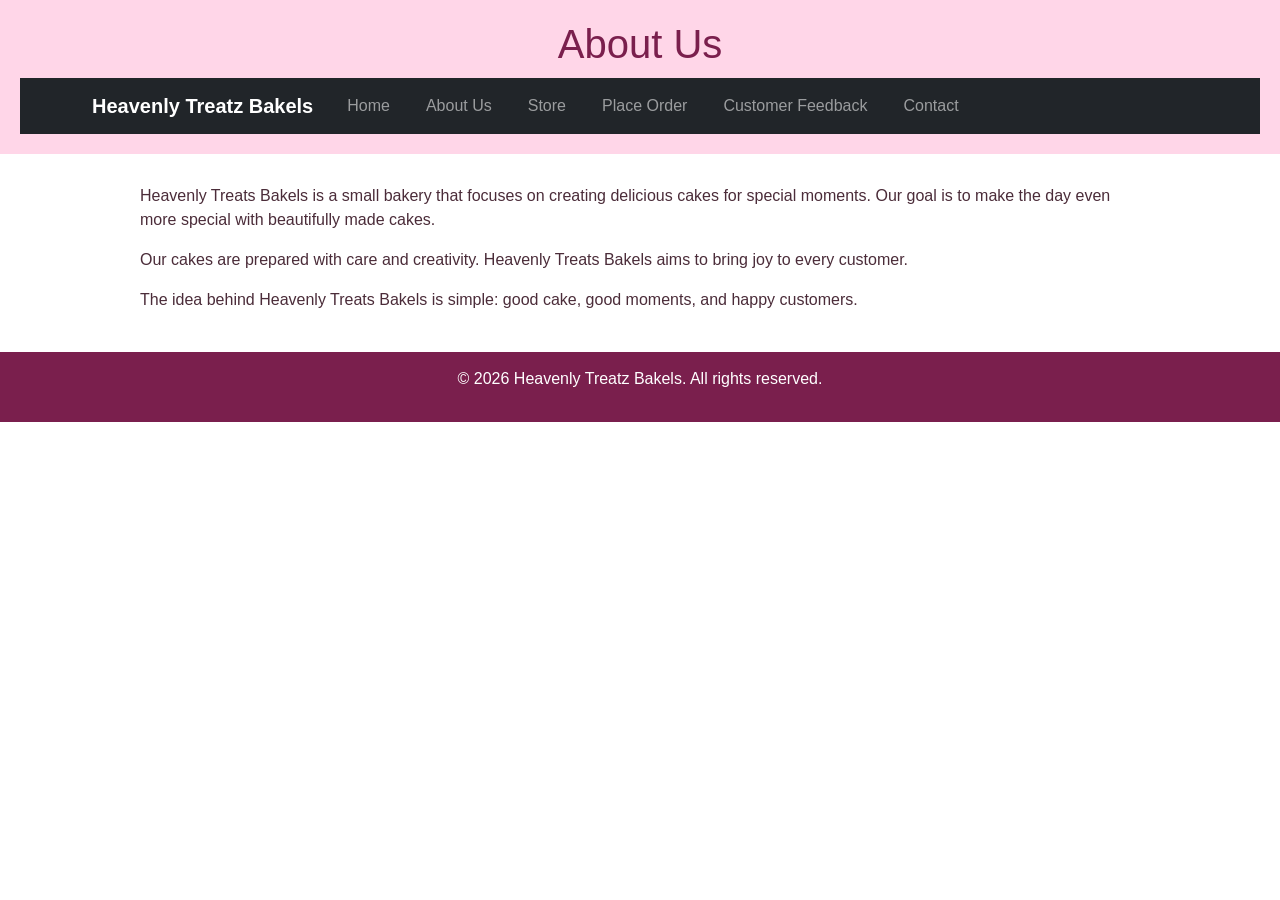
==== about us.html @ cbc7a6a5 "Add files via upload" ====
<!DOCTYPE html>
<html lang="en">
    <head>
        <meta charset="UTF-8">
        <meta name="viewport" content="width=device-width, initial-scale=1.0">
        <title>About Us - Heavenly Treatz Bakels</title>
    
        <!-- Bootstrap CSS -->
<link href="https://cdn.jsdelivr.net/npm/bootstrap@5.3.0/dist/css/bootstrap.min.css" rel="stylesheet">

        <style>

body{
font-family: Arial, sans-serif;
background-image: url("Background.jpg");
background-size: cover;
background-position: center;
background-repeat: no-repeat;
margin:0;
color:#4b2c39;
}

header{
background:#ffd6e8;
padding:20px;
text-align:center;
}

header h1{
color:#7a1f4d;
margin-bottom:10px;
}

nav a{
margin:0 10px;
text-decoration:none;
color:#7a1f4d;
font-weight:bold;
}

nav a:hover{
color:#c7387d;
}

main{
width:90%;
max-width:1000px;
margin:30px auto;
}

h2{
color:#8f2d56;
}

.contact-container{
display:flex;
gap:30px;
flex-wrap:wrap;
}

.contact-box{
background:white;
padding:20px;
border-radius:10px;
box-shadow:0px 4px 10px rgba(0,0,0,0.1);
flex:1;
min-width:280px;
}

label{
font-weight:bold;
}

input, textarea{
width:100%;
padding:10px;
margin-top:5px;
margin-bottom:15px;
border:1px solid #ccc;
border-radius:6px;
}

button{
background:#c7387d;
color:white;
border:none;
padding:10px 18px;
border-radius:6px;
cursor:pointer;
}

button:hover{
background:#a62d67;
}

footer{
background:#7a1f4d;
color:white;
text-align:center;
padding:15px;
margin-top:40px;
}

</style>

    </head>
    <body>
        <header>
            <h1>About Us</h1>
            <nav class="navbar navbar-expand-lg navbar-dark bg-dark">

     <div class="container">

<a class="navbar-brand" href="index.html">Heavenly Treatz Bakels</a>

     <button class="navbar-toggler" type="button" data-bs-toggle="collapse" data-bs-target="#navbarNav">

     <span class="navbar-toggler-icon"></span>

</button>

     <div class="collapse navbar-collapse" id="navbarNav">

<ul class="navbar-nav">

     <li class="nav-item">
     <a class="nav-link" href="index.html">Home</a>
     </li>

<li class="nav-item">
     <a class="nav-link" href="about us.html">About Us</a>
</li>

     <li class="nav-item">
<a class="nav-link" href="store.html">Store</a>
</li>

     <li class="nav-item">
     <a class="nav-link" href="place order.html">Place Order</a>
     </li>

     <li class="nav-item">
     <a class="nav-link" href="customer-feedback.html">Customer Feedback</a>
     </li>
 <li class="nav-item">
     <a class="nav-link" href="contact us.html">Contact</a>
</li>

     </ul>

     </div>

    </div>

</nav>
        </header>
        <main>
<p>Heavenly Treats Bakels is a small bakery that focuses on creating delicious cakes for special moments. Our goal is to make the day even more special with beautifully made cakes.</p>

<p>Our cakes are prepared with care and creativity. Heavenly Treats Bakels aims to bring joy to every customer.</p>

<p>The idea behind Heavenly Treats Bakels is simple: good cake, good moments, and happy customers.</p>
        </main>










        
        <footer>
            <p>&copy; 2026 Heavenly Treatz Bakels. All rights reserved.</p>
        </footer>

        <!-- Bootstrap JS -->
<script src="https://cdn.jsdelivr.net/npm/@popperjs/core@2.11.6/dist/umd/popper.min.js"></script>

<script src="https://cdn.jsdelivr.net/npm/bootstrap@5.3.0/dist/js/bootstrap.min.js"></script>

    </body>
</html>
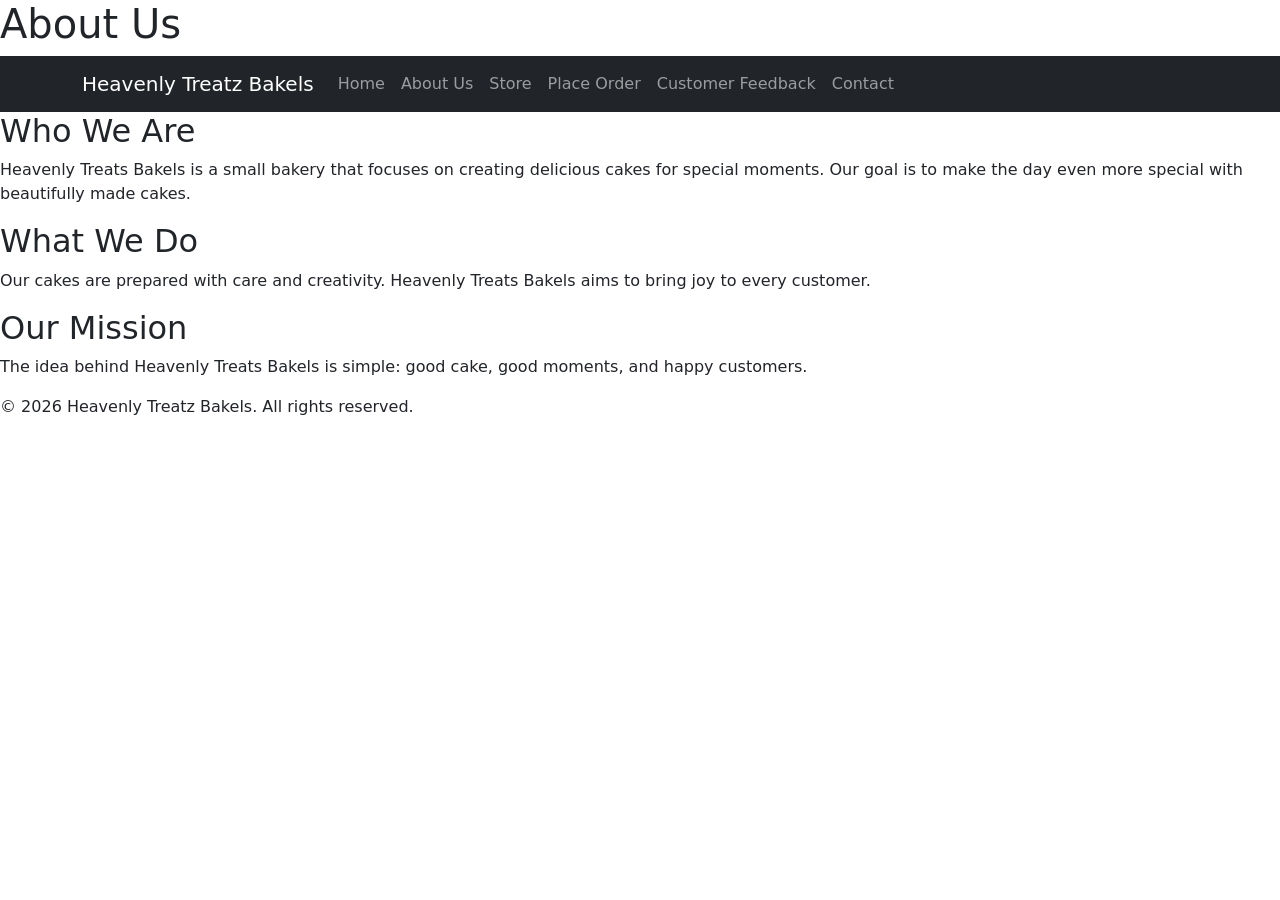
==== commit ff005d90: "Add files via upload" ====
--- a/about us.html
+++ b/about us.html
@@ -7,101 +7,7 @@
     
         <!-- Bootstrap CSS -->
 <link href="https://cdn.jsdelivr.net/npm/bootstrap@5.3.0/dist/css/bootstrap.min.css" rel="stylesheet">
-
-        <style>
-
-body{
-font-family: Arial, sans-serif;
-background-image: url("Background.jpg");
-background-size: cover;
-background-position: center;
-background-repeat: no-repeat;
-margin:0;
-color:#4b2c39;
-}
-
-header{
-background:#ffd6e8;
-padding:20px;
-text-align:center;
-}
-
-header h1{
-color:#7a1f4d;
-margin-bottom:10px;
-}
-
-nav a{
-margin:0 10px;
-text-decoration:none;
-color:#7a1f4d;
-font-weight:bold;
-}
-
-nav a:hover{
-color:#c7387d;
-}
-
-main{
-width:90%;
-max-width:1000px;
-margin:30px auto;
-}
-
-h2{
-color:#8f2d56;
-}
-
-.contact-container{
-display:flex;
-gap:30px;
-flex-wrap:wrap;
-}
-
-.contact-box{
-background:white;
-padding:20px;
-border-radius:10px;
-box-shadow:0px 4px 10px rgba(0,0,0,0.1);
-flex:1;
-min-width:280px;
-}
-
-label{
-font-weight:bold;
-}
-
-input, textarea{
-width:100%;
-padding:10px;
-margin-top:5px;
-margin-bottom:15px;
-border:1px solid #ccc;
-border-radius:6px;
-}
-
-button{
-background:#c7387d;
-color:white;
-border:none;
-padding:10px 18px;
-border-radius:6px;
-cursor:pointer;
-}
-
-button:hover{
-background:#a62d67;
-}
-
-footer{
-background:#7a1f4d;
-color:white;
-text-align:center;
-padding:15px;
-margin-top:40px;
-}
-
-</style>
+<link rel="stylesheet" href="styles.css">
 
     </head>
     <body>
@@ -154,24 +60,29 @@
 
 </nav>
         </header>
-        <main>
-<p>Heavenly Treats Bakels is a small bakery that focuses on creating delicious cakes for special moments. Our goal is to make the day even more special with beautifully made cakes.</p>
+ <main>
 
-<p>Our cakes are prepared with care and creativity. Heavenly Treats Bakels aims to bring joy to every customer.</p>
+    <div class="content-container">
 
-<p>The idea behind Heavenly Treats Bakels is simple: good cake, good moments, and happy customers.</p>
-        </main>
+        <div class="content-box">
+            <h2>Who We Are</h2>
+            <p>Heavenly Treats Bakels is a small bakery that focuses on creating delicious cakes for special moments. Our goal is to make the day even more special with beautifully made cakes.</p>
+        </div>
 
+        <div class="content-box">
+            <h2>What We Do</h2>
+            <p>Our cakes are prepared with care and creativity. Heavenly Treats Bakels aims to bring joy to every customer.</p>
+        </div>
 
+        <div class="content-box">
+            <h2>Our Mission</h2>
+            <p>The idea behind Heavenly Treats Bakels is simple: good cake, good moments, and happy customers.</p>
+        </div>
 
+    </div>
 
+</main>
 
-
-
-
-
-
-        
         <footer>
             <p>&copy; 2026 Heavenly Treatz Bakels. All rights reserved.</p>
         </footer>
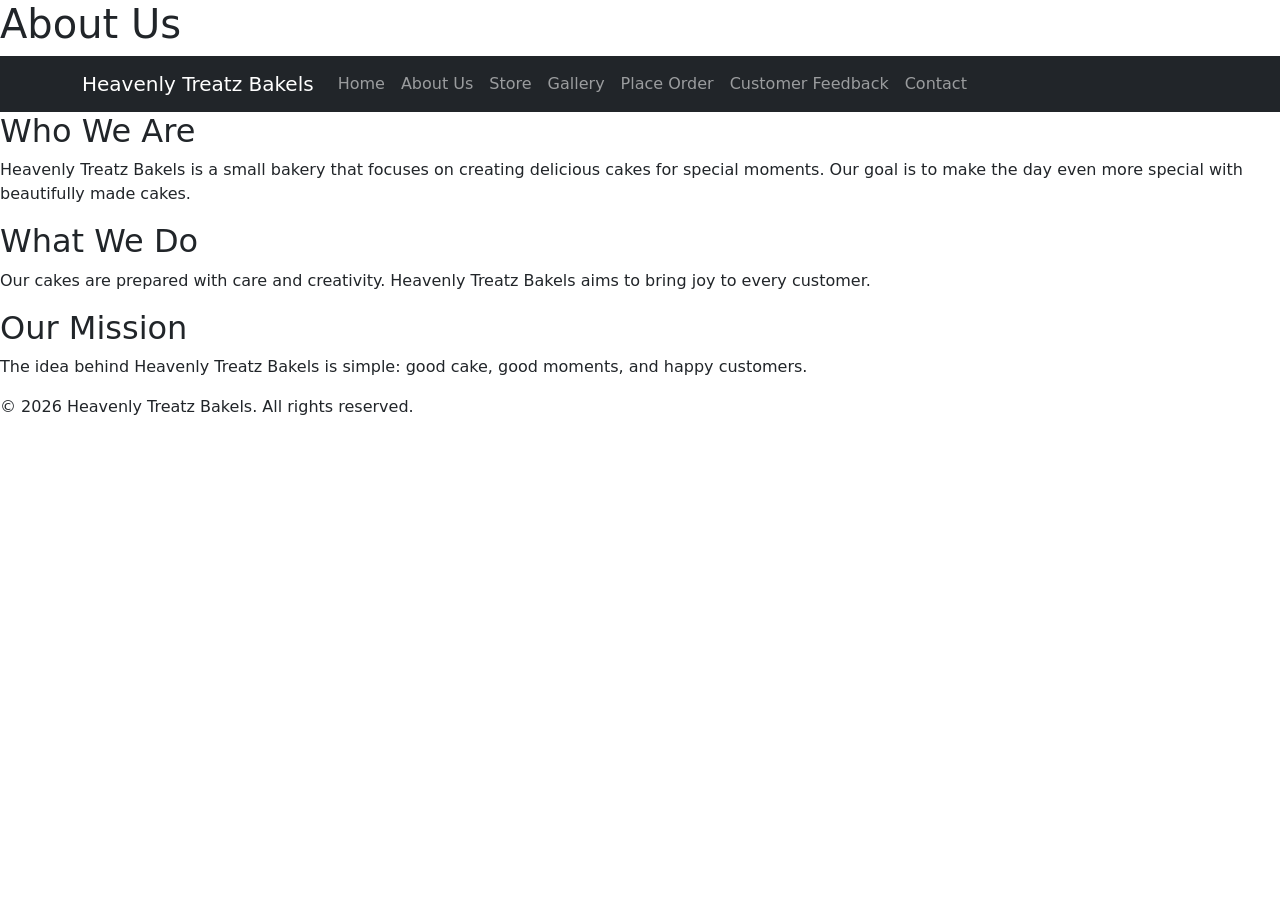
==== commit fbf6fe52: "Add files via upload" ====
--- a/about us.html
+++ b/about us.html
@@ -25,32 +25,36 @@
 
 </button>
 
-     <div class="collapse navbar-collapse" id="navbarNav">
+    <div class="collapse navbar-collapse" id="navbarNav">
+                <ul class="navbar-nav">
 
-<ul class="navbar-nav">
+                    <li class="nav-item">
+                        <a class="nav-link" href="index.html">Home</a>
+                    </li>
 
-     <li class="nav-item">
-     <a class="nav-link" href="index.html">Home</a>
-     </li>
+                    <li class="nav-item">
+                        <a class="nav-link" href="about us.html">About Us</a>
+                    </li>
 
-<li class="nav-item">
-     <a class="nav-link" href="about us.html">About Us</a>
-</li>
+                    <li class="nav-item">
+                        <a class="nav-link" href="store.html">Store</a>
+                    </li>
 
-     <li class="nav-item">
-<a class="nav-link" href="store.html">Store</a>
-</li>
+                    <li class="nav-item">
+                        <a class="nav-link" href="gallery.html">Gallery</a>
+                    </li>
 
-     <li class="nav-item">
-     <a class="nav-link" href="place order.html">Place Order</a>
-     </li>
+                    <li class="nav-item">
+                        <a class="nav-link" href="place order.html">Place Order</a>
+                    </li>
 
-     <li class="nav-item">
-     <a class="nav-link" href="customer-feedback.html">Customer Feedback</a>
-     </li>
- <li class="nav-item">
-     <a class="nav-link" href="contact us.html">Contact</a>
-</li>
+                    <li class="nav-item">
+                        <a class="nav-link" href="customer-feedback.html">Customer Feedback</a>
+                    </li>
+
+                    <li class="nav-item">
+                        <a class="nav-link" href="contact us.html">Contact</a>
+                    </li>
 
      </ul>
 
@@ -66,17 +70,17 @@
 
         <div class="content-box">
             <h2>Who We Are</h2>
-            <p>Heavenly Treats Bakels is a small bakery that focuses on creating delicious cakes for special moments. Our goal is to make the day even more special with beautifully made cakes.</p>
+            <p>Heavenly Treatz Bakels is a small bakery that focuses on creating delicious cakes for special moments. Our goal is to make the day even more special with beautifully made cakes.</p>
         </div>
 
         <div class="content-box">
             <h2>What We Do</h2>
-            <p>Our cakes are prepared with care and creativity. Heavenly Treats Bakels aims to bring joy to every customer.</p>
+            <p>Our cakes are prepared with care and creativity. Heavenly Treatz Bakels aims to bring joy to every customer.</p>
         </div>
 
         <div class="content-box">
             <h2>Our Mission</h2>
-            <p>The idea behind Heavenly Treats Bakels is simple: good cake, good moments, and happy customers.</p>
+            <p>The idea behind Heavenly Treatz Bakels is simple: good cake, good moments, and happy customers.</p>
         </div>
 
     </div>
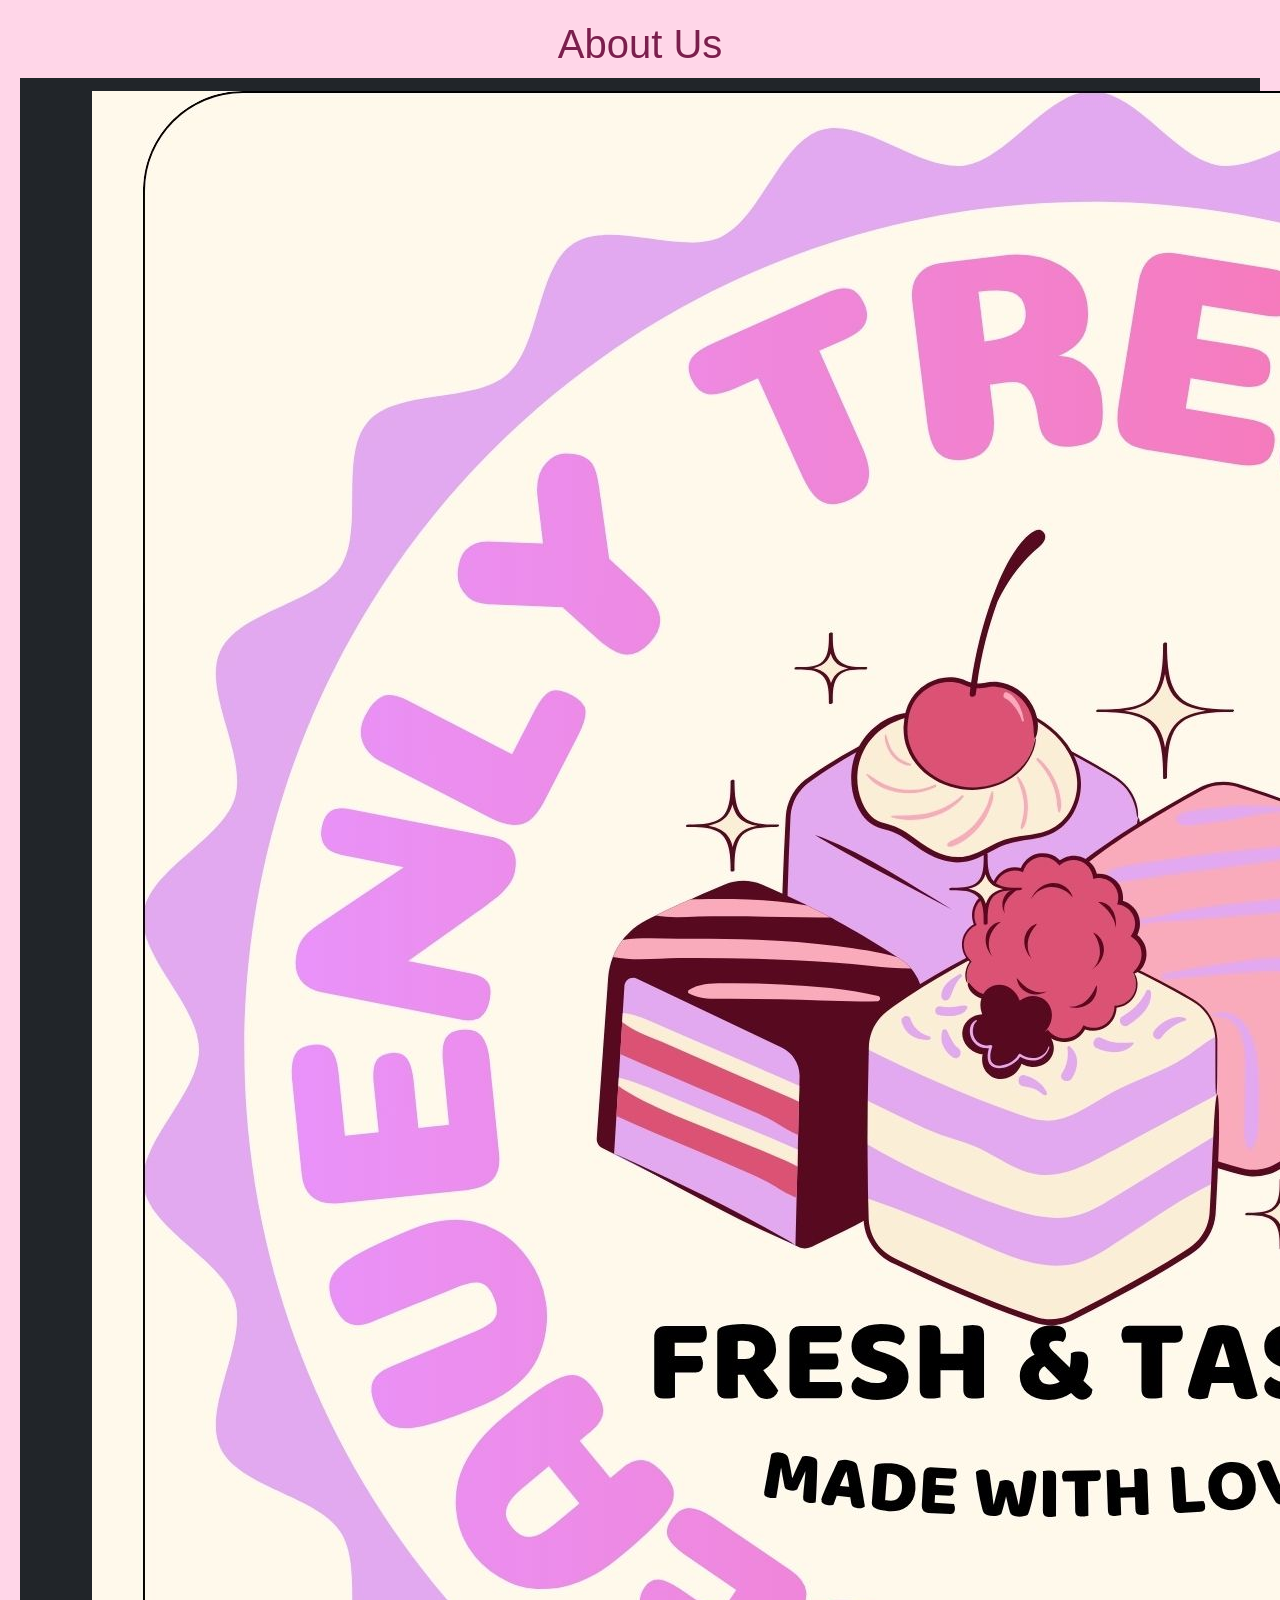
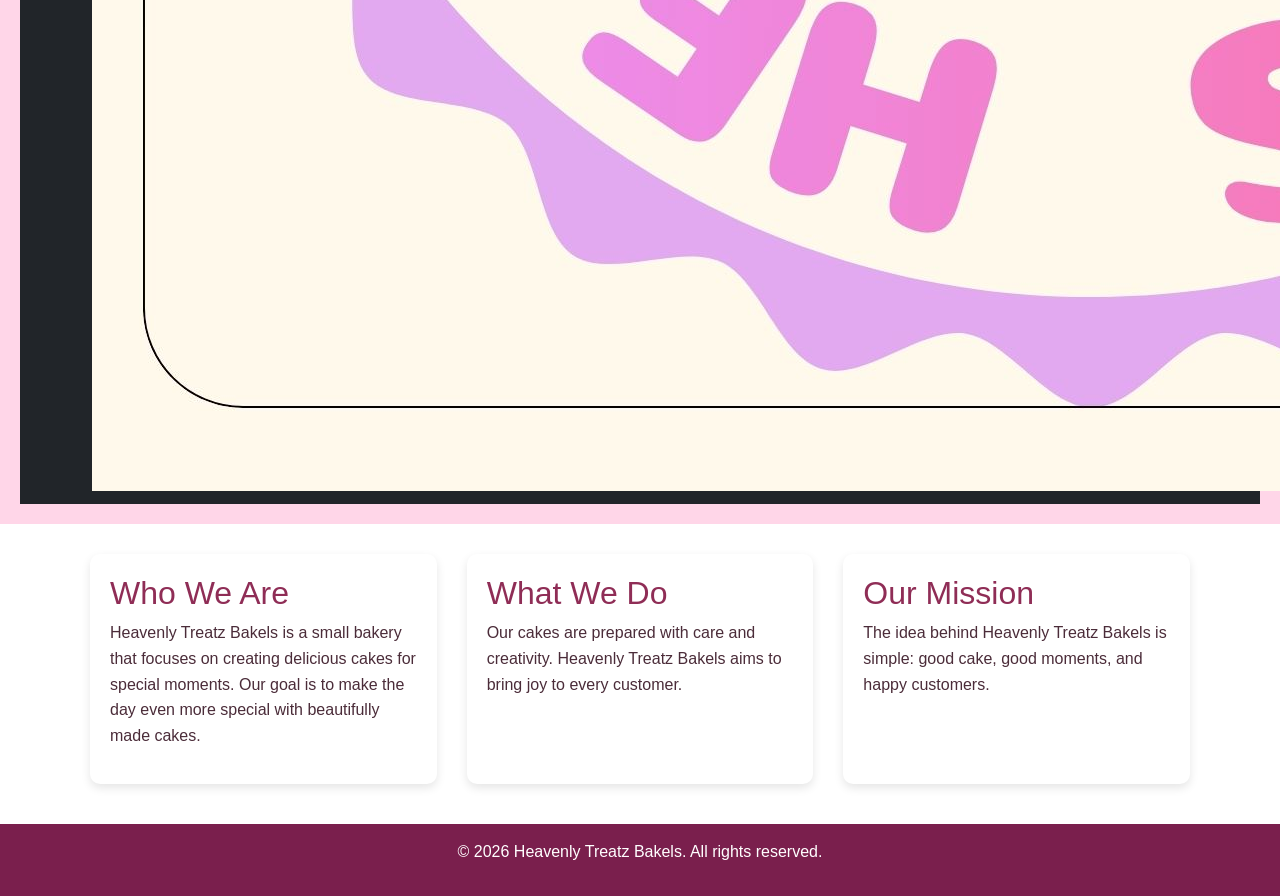
==== commit 8fe3cfbf: "Add files via upload" ====
--- a/about us.html
+++ b/about us.html
@@ -17,7 +17,11 @@
 
      <div class="container">
 
-<a class="navbar-brand" href="index.html">Heavenly Treatz Bakels</a>
+<a class="navbar-brand d-flex align-items-center" href="index.html">
+      <img src="Heavenly Treatz Bakels Logo.jpg" alt="Logo" class="logo me-2">
+        <span class="navbar-text text-white">Heavenly Treatz Bakels</span>
+</a>
+
 
      <button class="navbar-toggler" type="button" data-bs-toggle="collapse" data-bs-target="#navbarNav">
 
--- a/styles.css
+++ b/styles.css
@@ -0,0 +1,240 @@
+body{
+    font-family: Arial, sans-serif;
+    background-image: url("Background.jpg");
+    background-size: cover;
+    background-position: center;
+    background-repeat: no-repeat;
+    margin: 0;
+    color: #4b2c39;
+}
+
+header{
+    background: #ffd6e8;
+    padding: 20px;
+    text-align: center;
+}
+
+header h1{
+    color: #7a1f4d;
+    margin-bottom: 10px;
+}
+
+nav a{
+    margin: 0 10px;
+    text-decoration: none;
+    color: #7a1f4d;
+    font-weight: bold;
+}
+
+nav a:hover{
+    color: #c7387d;
+}
+
+main{
+    width: 90%;
+    max-width: 1100px;
+    margin: 30px auto;
+}
+
+h1, h2, h3, h5{
+    color: #8f2d56;
+}
+
+p{
+    line-height: 1.6;
+}
+
+.content-container{
+    display: flex;
+    gap: 30px;
+    flex-wrap: wrap;
+    margin-top: 20px;
+}
+
+.content-box{
+    background: white;
+    padding: 20px;
+    border-radius: 10px;
+    box-shadow: 0px 4px 10px rgba(0,0,0,0.1);
+    flex: 1;
+    min-width: 280px;
+}
+
+label{
+    font-weight: bold;
+}
+
+input,
+textarea,
+select{
+    width: 100%;
+    padding: 10px;
+    margin-top: 5px;
+    margin-bottom: 15px;
+    border: 1px solid #ccc;
+    border-radius: 6px;
+}
+
+button,
+input[type="submit"],
+input[type="reset"]{
+    background: #c7387d;
+    color: white;
+    border: none;
+    padding: 10px 18px;
+    border-radius: 6px;
+    cursor: pointer;
+}
+
+button:hover,
+input[type="submit"]:hover,
+input[type="reset"]:hover{
+    background: #a62d67;
+}
+
+footer{
+    background: #7a1f4d;
+    color: white;
+    text-align: center;
+    padding: 15px;
+    margin-top: 40px;
+}
+
+table{
+    width: 100%;
+    border-collapse: collapse;
+    margin-top: 15px;
+    margin-bottom: 20px;
+    background: white;
+}
+
+table th,
+table td{
+    border: 1px solid #f1c9d8;
+    padding: 10px;
+    text-align: left;
+}
+
+table th{
+    background: #c7387d;
+    color: white;
+}
+
+table tr:nth-child(even){
+    background: #fff4f8;
+}
+
+.order-box{
+    background: white;
+    padding: 20px;
+    border-radius: 10px;
+    box-shadow: 0px 4px 10px rgba(0,0,0,0.1);
+    margin-bottom: 20px;
+}
+
+.popup{
+    display: none;
+    position: fixed;
+    top: 50%;
+    left: 50%;
+    transform: translate(-50%, -50%);
+    background: white;
+    border: 2px solid #e9b8cd;
+    padding: 20px;
+    border-radius: 10px;
+    box-shadow: 0px 10px 20px rgba(0,0,0,0.2);
+    text-align: center;
+    width: 90%;
+    max-width: 400px;
+    z-index: 1000;
+}
+
+.product-gallery{
+    display: flex;
+    flex-wrap: wrap;
+    gap: 20px;
+    justify-content: center;
+}
+
+.product-card{
+    text-align: center;
+}
+
+.product-card img{
+    width: 200px;
+    height: 300px;
+    object-fit: cover;
+    border-radius: 8px;
+}
+
+.product-card p{
+    font-weight: bold;
+    margin-top: 5px;
+}
+
+.card img.card-img-top{
+    height: 260px;
+    object-fit: cover;
+}
+.gallery-grid{
+    display: grid;
+    grid-template-columns: repeat(auto-fit, minmax(220px, 1fr));
+    gap: 20px;
+    margin-top: 20px;
+}
+
+.gallery-item{
+    text-align: center;
+}
+
+.gallery-item img{
+    width: 100%;
+    height: 250px;
+    object-fit: cover;
+    border-radius: 8px;
+    cursor: pointer;
+}
+
+.gallery-item p{
+    font-weight: bold;
+    margin-top: 5px;
+}
+
+.lightbox{
+    display: none;
+    position: fixed;
+    top: 0;
+    left: 0;
+    width: 100%;
+    height: 100%;
+    background: rgba(0,0,0,0.85);
+    text-align: center;
+    padding-top: 40px;
+    z-index: 2000;
+}
+
+.lightbox img{
+    max-width: 90%;
+    max-height: 80vh;
+    border-radius: 10px;
+}
+
+.close-btn{
+    position: absolute;
+    top: 20px;
+    right: 30px;
+    color: white;
+    font-size: 40px;
+    cursor: pointer;
+}
+
+.logo-img{
+    width: 70px;
+    height: 70px;
+    object-fit: cover;
+}
+
+.brand-text{
+    font-weight: bold;
+    color: white
+}
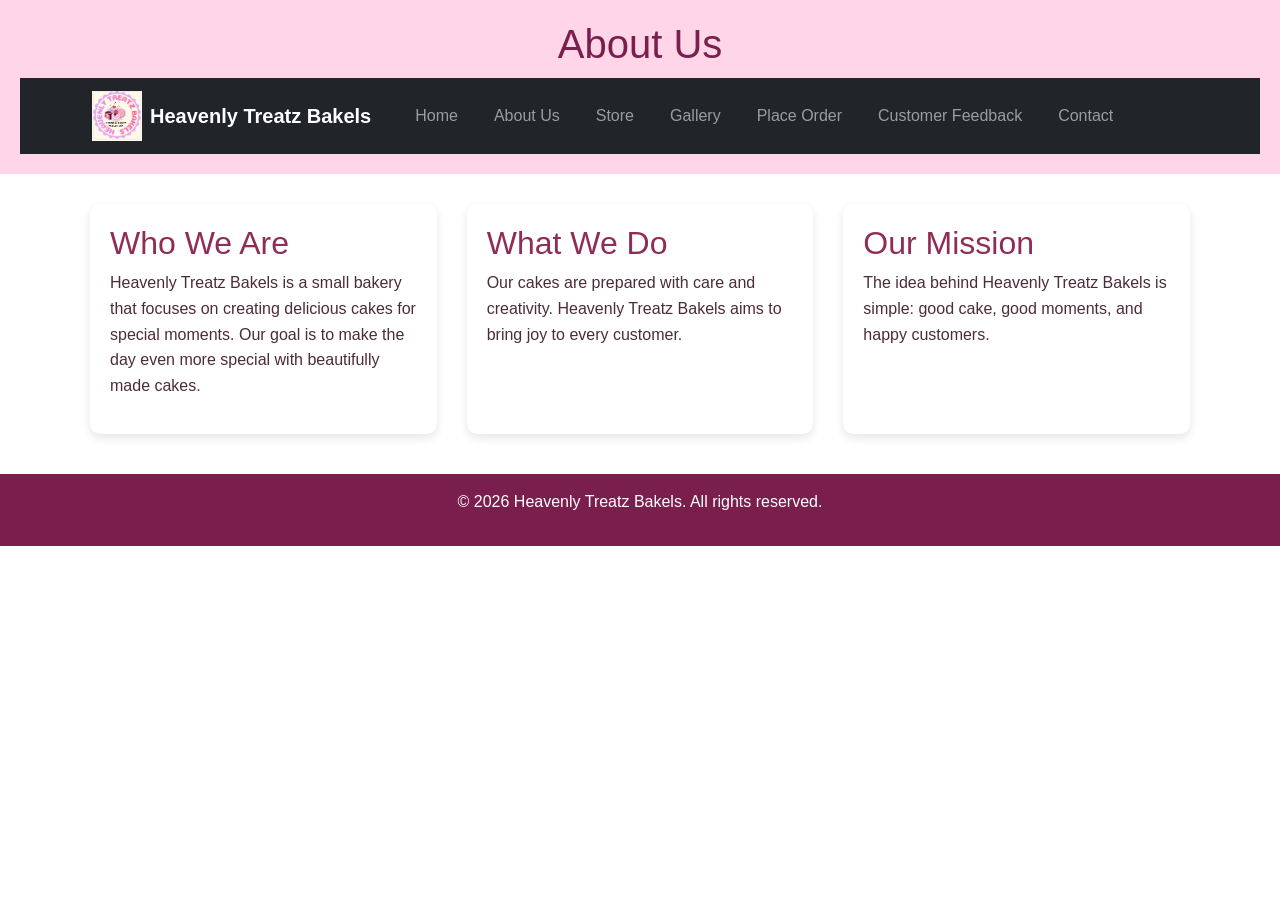
==== commit 1a87e80e: "Add files via upload" ====
--- a/about us.html
+++ b/about us.html
@@ -29,7 +29,7 @@
 
 </button>
 
-    <div class="collapse navbar-collapse" id="navbarNav">
+    <div class="collapse navbar-collapse justify-content-start" id="navbarNav">
                 <ul class="navbar-nav">
 
                     <li class="nav-item">
--- a/styles.css
+++ b/styles.css
@@ -228,13 +228,22 @@
     cursor: pointer;
 }
 
-.logo-img{
-    width: 70px;
-    height: 70px;
-    object-fit: cover;
-}
-
-.brand-text{
-    font-weight: bold;
-    color: white
+.logo {
+  width: 50px;       
+  height: 50px;
+  object-fit: cover;
+}
+
+.navbar-brand {
+  display: flex;
+  align-items: center;
+}
+
+.brand-text {
+  font-size: 18px;
+  font-weight: bold;
+}
+
+.navbar-nav {
+    margin-left: 10px;
 }
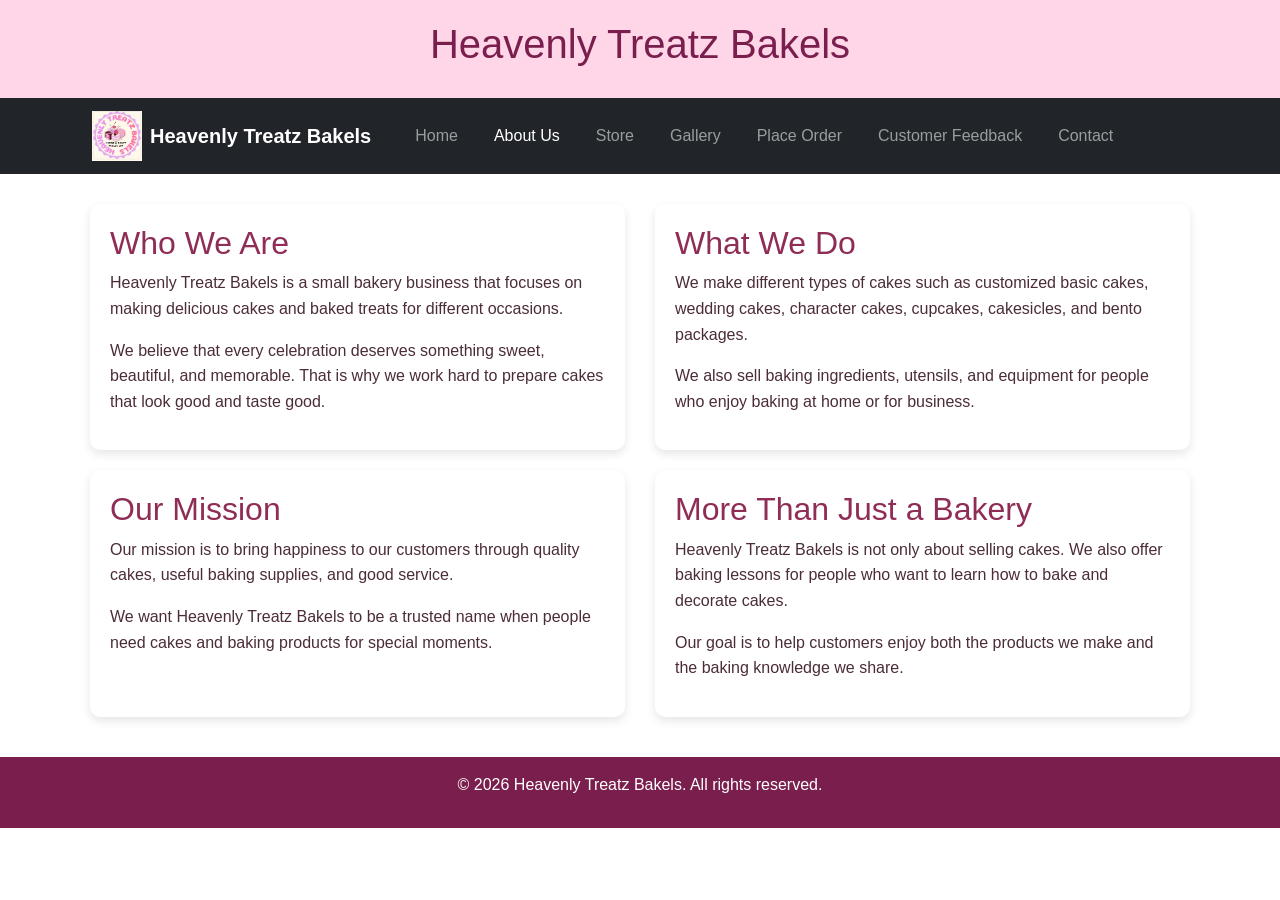
==== commit e5ece4d7: "Add files via upload" ====
--- a/about us.html
+++ b/about us.html
@@ -1,104 +1,135 @@
 <!DOCTYPE html>
 <html lang="en">
-    <head>
-        <meta charset="UTF-8">
-        <meta name="viewport" content="width=device-width, initial-scale=1.0">
-        <title>About Us - Heavenly Treatz Bakels</title>
-    
-        <!-- Bootstrap CSS -->
-<link href="https://cdn.jsdelivr.net/npm/bootstrap@5.3.0/dist/css/bootstrap.min.css" rel="stylesheet">
-<link rel="stylesheet" href="styles.css">
+<head>
+    <meta charset="UTF-8">
+    <meta name="viewport" content="width=device-width, initial-scale=1.0">
+    <title>About Us - Heavenly Treatz Bakels</title>
 
-    </head>
-    <body>
-        <header>
-            <h1>About Us</h1>
-            <nav class="navbar navbar-expand-lg navbar-dark bg-dark">
+    <link href="https://cdn.jsdelivr.net/npm/bootstrap@5.3.0/dist/css/bootstrap.min.css" rel="stylesheet">
+    <link rel="stylesheet" href="styles.css">
+</head>
+<body>
 
-     <div class="container">
+<header>
+    <h1>Heavenly Treatz Bakels</h1>
+</header>
 
-<a class="navbar-brand d-flex align-items-center" href="index.html">
-      <img src="Heavenly Treatz Bakels Logo.jpg" alt="Logo" class="logo me-2">
-        <span class="navbar-text text-white">Heavenly Treatz Bakels</span>
-</a>
+<nav class="navbar navbar-expand-lg navbar-dark bg-dark">
+    <div class="container">
 
+        <a class="navbar-brand d-flex align-items-center" href="index.html">
+            <img src="Heavenly Treatz Bakels Logo.jpg" alt="Logo" class="logo me-2">
+            <span class="navbar-text text-white">Heavenly Treatz Bakels</span>
+        </a>
 
-     <button class="navbar-toggler" type="button" data-bs-toggle="collapse" data-bs-target="#navbarNav">
+        <button class="navbar-toggler" type="button" data-bs-toggle="collapse" data-bs-target="#navbarNav">
+            <span class="navbar-toggler-icon"></span>
+        </button>
 
-     <span class="navbar-toggler-icon"></span>
+        <div class="collapse navbar-collapse" id="navbarNav">
+            <ul class="navbar-nav">
 
-</button>
+                <li class="nav-item">
+                    <a class="nav-link" href="index.html">Home</a>
+                </li>
 
-    <div class="collapse navbar-collapse justify-content-start" id="navbarNav">
-                <ul class="navbar-nav">
+                <li class="nav-item">
+                    <a class="nav-link active" href="about us.html">About Us</a>
+                </li>
 
-                    <li class="nav-item">
-                        <a class="nav-link" href="index.html">Home</a>
-                    </li>
+                <li class="nav-item">
+                    <a class="nav-link" href="store.html">Store</a>
+                </li>
 
-                    <li class="nav-item">
-                        <a class="nav-link" href="about us.html">About Us</a>
-                    </li>
+                <li class="nav-item">
+                    <a class="nav-link" href="gallery.html">Gallery</a>
+                </li>
 
-                    <li class="nav-item">
-                        <a class="nav-link" href="store.html">Store</a>
-                    </li>
+                <li class="nav-item">
+                    <a class="nav-link" href="place order.html">Place Order</a>
+                </li>
 
-                    <li class="nav-item">
-                        <a class="nav-link" href="gallery.html">Gallery</a>
-                    </li>
+                <li class="nav-item">
+                    <a class="nav-link" href="customer-feedback.html">Customer Feedback</a>
+                </li>
 
-                    <li class="nav-item">
-                        <a class="nav-link" href="place order.html">Place Order</a>
-                    </li>
+                <li class="nav-item">
+                    <a class="nav-link" href="contact us.html">Contact</a>
+                </li>
 
-                    <li class="nav-item">
-                        <a class="nav-link" href="customer-feedback.html">Customer Feedback</a>
-                    </li>
-
-                    <li class="nav-item">
-                        <a class="nav-link" href="contact us.html">Contact</a>
-                    </li>
-
-     </ul>
-
-     </div>
+            </ul>
+        </div>
 
     </div>
+</nav>
 
-</nav>
-        </header>
- <main>
+<main>
 
     <div class="content-container">
 
         <div class="content-box">
             <h2>Who We Are</h2>
-            <p>Heavenly Treatz Bakels is a small bakery that focuses on creating delicious cakes for special moments. Our goal is to make the day even more special with beautifully made cakes.</p>
+            <p>
+                Heavenly Treatz Bakels is a small bakery business that focuses on making
+                delicious cakes and baked treats for different occasions.
+            </p>
+            <p>
+                We believe that every celebration deserves something sweet, beautiful,
+                and memorable. That is why we work hard to prepare cakes that look good
+                and taste good.
+            </p>
         </div>
 
         <div class="content-box">
             <h2>What We Do</h2>
-            <p>Our cakes are prepared with care and creativity. Heavenly Treatz Bakels aims to bring joy to every customer.</p>
+            <p>
+                We make different types of cakes such as customized basic cakes,
+                wedding cakes, character cakes, cupcakes, cakesicles, and bento packages.
+            </p>
+            <p>
+                We also sell baking ingredients, utensils, and equipment for people
+                who enjoy baking at home or for business.
+            </p>
+        </div>
+
+    </div>
+
+    <div class="content-container">
+
+        <div class="content-box">
+            <h2>Our Mission</h2>
+            <p>
+                Our mission is to bring happiness to our customers through quality cakes,
+                useful baking supplies, and good service.
+            </p>
+            <p>
+                We want Heavenly Treatz Bakels to be a trusted name when people need
+                cakes and baking products for special moments.
+            </p>
         </div>
 
         <div class="content-box">
-            <h2>Our Mission</h2>
-            <p>The idea behind Heavenly Treatz Bakels is simple: good cake, good moments, and happy customers.</p>
+            <h2>More Than Just a Bakery</h2>
+            <p>
+                Heavenly Treatz Bakels is not only about selling cakes. We also offer
+                baking lessons for people who want to learn how to bake and decorate cakes.
+            </p>
+            <p>
+                Our goal is to help customers enjoy both the products we make and the
+                baking knowledge we share.
+            </p>
         </div>
 
     </div>
 
 </main>
 
-        <footer>
-            <p>&copy; 2026 Heavenly Treatz Bakels. All rights reserved.</p>
-        </footer>
+<footer>
+    <p>&copy; 2026 Heavenly Treatz Bakels. All rights reserved.</p>
+</footer>
 
-        <!-- Bootstrap JS -->
 <script src="https://cdn.jsdelivr.net/npm/@popperjs/core@2.11.6/dist/umd/popper.min.js"></script>
-
 <script src="https://cdn.jsdelivr.net/npm/bootstrap@5.3.0/dist/js/bootstrap.min.js"></script>
 
-    </body>
+</body>
 </html>
--- a/styles.css
+++ b/styles.css
@@ -246,4 +246,16 @@
 
 .navbar-nav {
     margin-left: 10px;
+}
+.carousel{
+    max-width: 700px;
+    margin: auto;
+}
+
+.carousel img{
+    width: 100%;
+    height: 300px;
+    object-fit: contain;
+    background: #fff8fb;  
+    border-radius: 10px;
 }
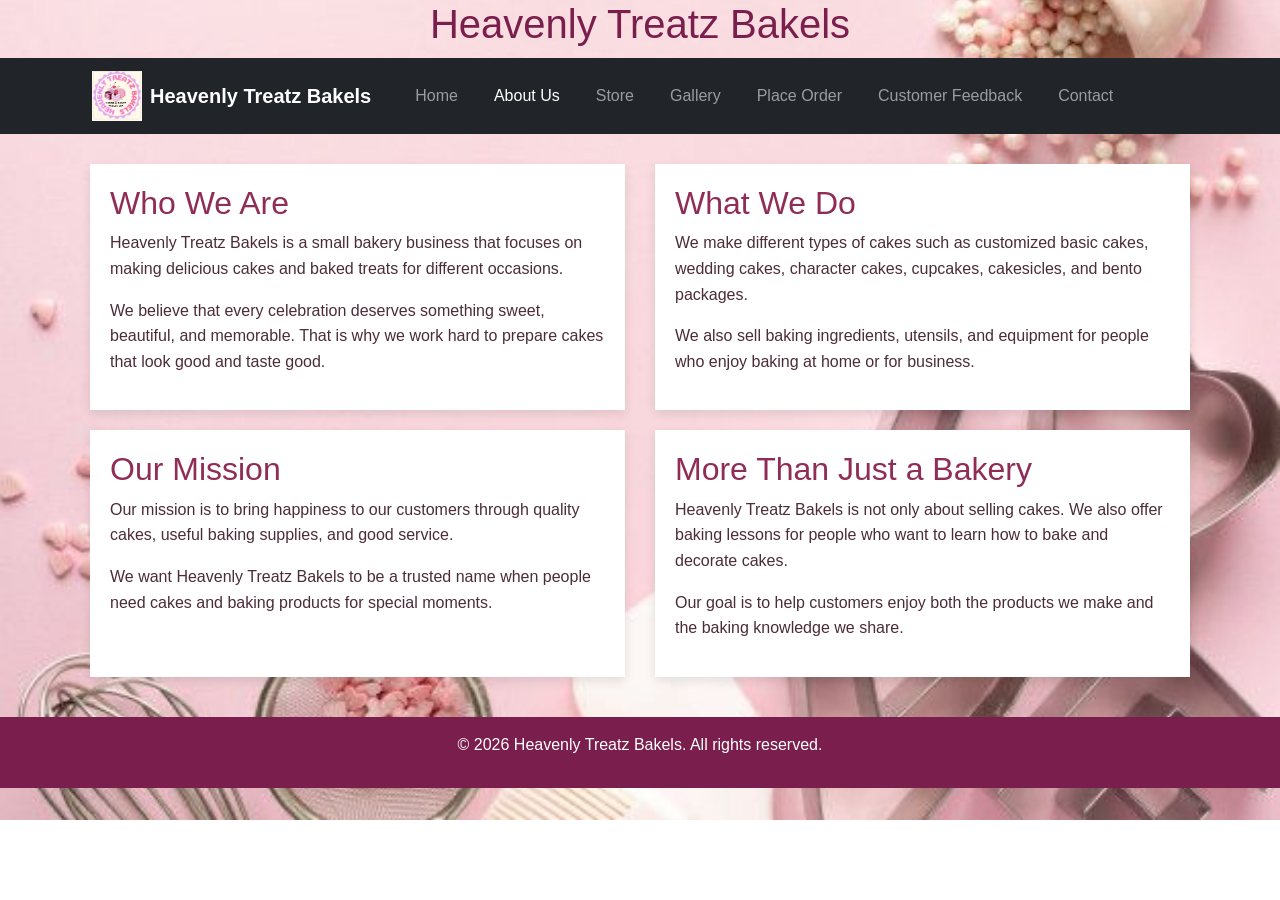
==== commit dbd3a5f3: "Add files via upload" ====
--- a/about us.html
+++ b/about us.html
@@ -128,7 +128,6 @@
     <p>&copy; 2026 Heavenly Treatz Bakels. All rights reserved.</p>
 </footer>
 
-<script src="https://cdn.jsdelivr.net/npm/@popperjs/core@2.11.6/dist/umd/popper.min.js"></script>
 <script src="https://cdn.jsdelivr.net/npm/bootstrap@5.3.0/dist/js/bootstrap.min.js"></script>
 
 </body>
--- a/styles.css
+++ b/styles.css
@@ -1,6 +1,6 @@
 body{
     font-family: Arial, sans-serif;
-    background-image: url("Background.jpg");
+    background-image: url("HTB\ background\ banner.jpg");
     background-size: cover;
     background-position: center;
     background-repeat: no-repeat;
@@ -9,8 +9,6 @@
 }
 
 header{
-    background: #ffd6e8;
-    padding: 20px;
     text-align: center;
 }
 
@@ -54,7 +52,7 @@
 .content-box{
     background: white;
     padding: 20px;
-    border-radius: 10px;
+    border-radius: 0px;
     box-shadow: 0px 4px 10px rgba(0,0,0,0.1);
     flex: 1;
     min-width: 280px;
@@ -72,7 +70,7 @@
     margin-top: 5px;
     margin-bottom: 15px;
     border: 1px solid #ccc;
-    border-radius: 6px;
+    border-radius: 0px;
 }
 
 button,
@@ -82,7 +80,7 @@
     color: white;
     border: none;
     padding: 10px 18px;
-    border-radius: 6px;
+    border-radius: 0px;
     cursor: pointer;
 }
 
@@ -127,7 +125,7 @@
 .order-box{
     background: white;
     padding: 20px;
-    border-radius: 10px;
+    border-radius: 0px;
     box-shadow: 0px 4px 10px rgba(0,0,0,0.1);
     margin-bottom: 20px;
 }
@@ -141,7 +139,7 @@
     background: white;
     border: 2px solid #e9b8cd;
     padding: 20px;
-    border-radius: 10px;
+    border-radius: 0px;
     box-shadow: 0px 10px 20px rgba(0,0,0,0.2);
     text-align: center;
     width: 90%;
@@ -164,7 +162,7 @@
     width: 200px;
     height: 300px;
     object-fit: cover;
-    border-radius: 8px;
+    border-radius: 0px;
 }
 
 .product-card p{
@@ -191,7 +189,7 @@
     width: 100%;
     height: 250px;
     object-fit: cover;
-    border-radius: 8px;
+    border-radius: 0px;
     cursor: pointer;
 }
 
@@ -216,7 +214,7 @@
 .lightbox img{
     max-width: 90%;
     max-height: 80vh;
-    border-radius: 10px;
+    border-radius: 0px;
 }
 
 .close-btn{
@@ -257,5 +255,19 @@
     height: 300px;
     object-fit: contain;
     background: #fff8fb;  
+    border-radius: 0px;
+}
+
+.nav-btn{
+    background: #8f2d56;
+    color: white;
+    padding: 8px 20px;
     border-radius: 10px;
+    text-decoration: none;
+    font-weight: bold;
+    transition: 0.3s;
+}
+
+.nav-btn:hover{
+    background: #6e1f42
 }
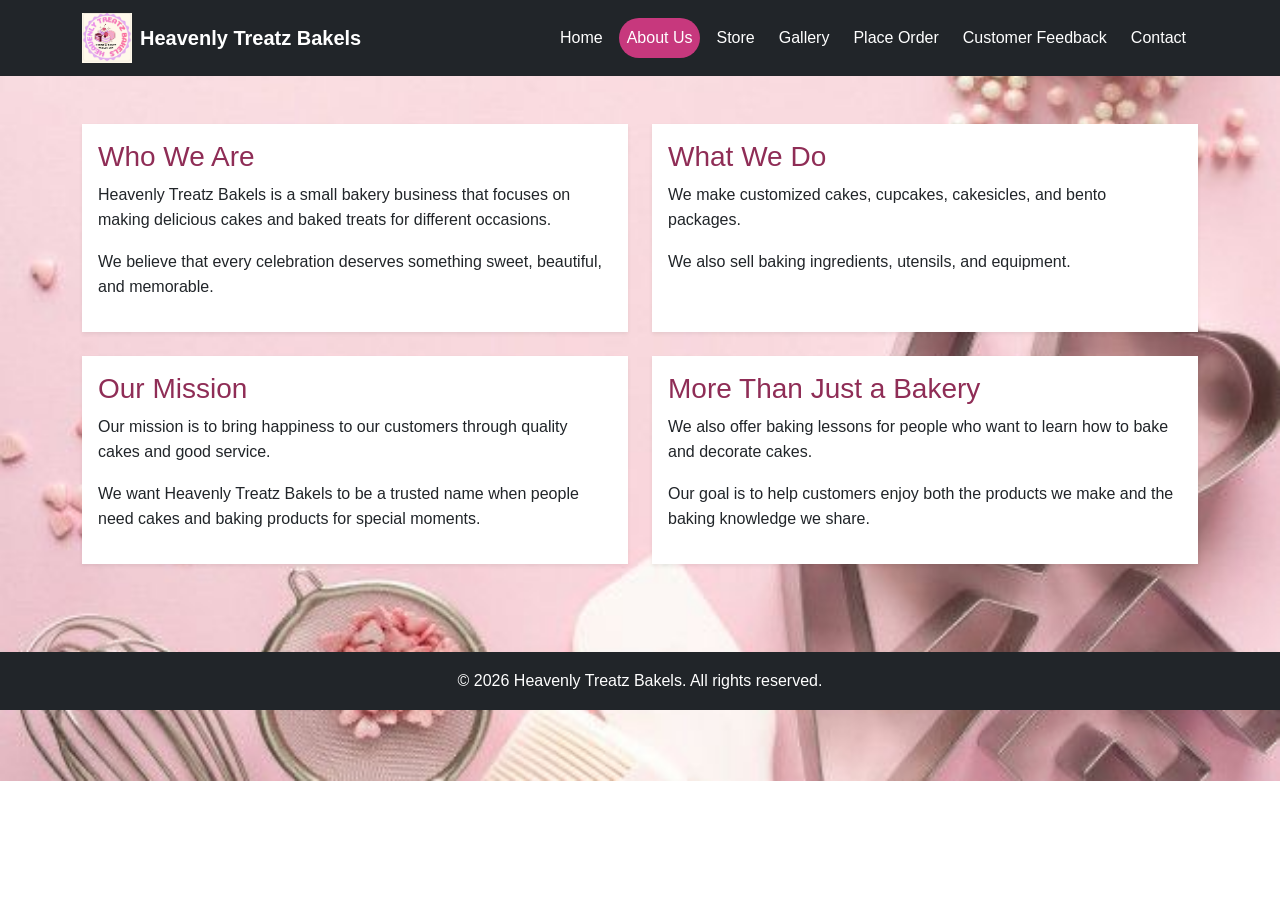
==== commit df1c29b6: "Add files via upload" ====
--- a/about us.html
+++ b/about us.html
@@ -1,133 +1,100 @@
 <!DOCTYPE html>
 <html lang="en">
 <head>
-    <meta charset="UTF-8">
-    <meta name="viewport" content="width=device-width, initial-scale=1.0">
-    <title>About Us - Heavenly Treatz Bakels</title>
+<meta charset="UTF-8">
+<meta name="viewport" content="width=device-width, initial-scale=1.0">
+<title>About Us - Heavenly Treatz Bakels</title>
 
-    <link href="https://cdn.jsdelivr.net/npm/bootstrap@5.3.0/dist/css/bootstrap.min.css" rel="stylesheet">
-    <link rel="stylesheet" href="styles.css">
+<link href="https://cdn.jsdelivr.net/npm/bootstrap@5.3.0/dist/css/bootstrap.min.css" rel="stylesheet">
+<link rel="stylesheet" href="styles.css">
 </head>
+
 <body>
 
-<header>
-    <h1>Heavenly Treatz Bakels</h1>
 </header>
 
 <nav class="navbar navbar-expand-lg navbar-dark bg-dark">
-    <div class="container">
 
-        <a class="navbar-brand d-flex align-items-center" href="index.html">
-            <img src="Heavenly Treatz Bakels Logo.jpg" alt="Logo" class="logo me-2">
-            <span class="navbar-text text-white">Heavenly Treatz Bakels</span>
-        </a>
+     <div class="container">
 
-        <button class="navbar-toggler" type="button" data-bs-toggle="collapse" data-bs-target="#navbarNav">
-            <span class="navbar-toggler-icon"></span>
-        </button>
+<a class="navbar-brand d-flex align-items-center" href="index.html">
+      <img src="Heavenly Treatz Bakels Logo.jpg" alt="Logo" class="logo me-2">
+        <span class="navbar-text text-white">Heavenly Treatz Bakels</span>
+</a>
 
-        <div class="collapse navbar-collapse" id="navbarNav">
-            <ul class="navbar-nav">
 
-                <li class="nav-item">
-                    <a class="nav-link" href="index.html">Home</a>
-                </li>
+            <button class="navbar-toggler" type="button" data-bs-toggle="collapse" data-bs-target="#navbarNav">
+                <span class="navbar-toggler-icon"></span>
+            </button>
 
-                <li class="nav-item">
-                    <a class="nav-link active" href="about us.html">About Us</a>
-                </li>
+            <div class="collapse navbar-collapse" id="navbarNav">
+                <ul class="navbar-nav ms-auto">
+                    <li class="nav-item"><a class="nav-link" href="index.html">Home</a></li>
+                    <li class="nav-item"><a class="nav-link active" href="about us.html">About Us</a></li>
+                    <li class="nav-item"><a class="nav-link" href="store.html">Store</a></li>
+                    <li class="nav-item"><a class="nav-link" href="gallery.html">Gallery</a></li>
+                    <li class="nav-item"><a class="nav-link" href="place order.html">Place Order</a></li>
+                    <li class="nav-item"><a class="nav-link" href="customer-feedback.html">Customer Feedback</a></li>
+                    <li class="nav-item"><a class="nav-link" href="contact us.html">Contact</a></li>
+                </ul>
+            </div>
+        </div>
+    </nav>
+</header>
 
-                <li class="nav-item">
-                    <a class="nav-link" href="store.html">Store</a>
-                </li>
+<main class="container py-5">
 
-                <li class="nav-item">
-                    <a class="nav-link" href="gallery.html">Gallery</a>
-                </li>
+    <div class="row g-4">
 
-                <li class="nav-item">
-                    <a class="nav-link" href="place order.html">Place Order</a>
-                </li>
-
-                <li class="nav-item">
-                    <a class="nav-link" href="customer-feedback.html">Customer Feedback</a>
-                </li>
-
-                <li class="nav-item">
-                    <a class="nav-link" href="contact us.html">Contact</a>
-                </li>
-
-            </ul>
+        <div class="col-md-6">
+            <div class="card h-100 shadow-sm border-0">
+                <div class="card-body">
+                    <h3>Who We Are</h3>
+                    <p>Heavenly Treatz Bakels is a small bakery business that focuses on making delicious cakes and baked treats for different occasions.</p>
+                    <p>We believe that every celebration deserves something sweet, beautiful, and memorable.</p>
+                </div>
+            </div>
         </div>
 
-    </div>
-</nav>
-
-<main>
-
-    <div class="content-container">
-
-        <div class="content-box">
-            <h2>Who We Are</h2>
-            <p>
-                Heavenly Treatz Bakels is a small bakery business that focuses on making
-                delicious cakes and baked treats for different occasions.
-            </p>
-            <p>
-                We believe that every celebration deserves something sweet, beautiful,
-                and memorable. That is why we work hard to prepare cakes that look good
-                and taste good.
-            </p>
+        <div class="col-md-6">
+            <div class="card h-100 shadow-sm border-0">
+                <div class="card-body">
+                    <h3>What We Do</h3>
+                    <p>We make customized cakes, cupcakes, cakesicles, and bento packages.</p>
+                    <p>We also sell baking ingredients, utensils, and equipment.</p>
+                </div>
+            </div>
         </div>
 
-        <div class="content-box">
-            <h2>What We Do</h2>
-            <p>
-                We make different types of cakes such as customized basic cakes,
-                wedding cakes, character cakes, cupcakes, cakesicles, and bento packages.
-            </p>
-            <p>
-                We also sell baking ingredients, utensils, and equipment for people
-                who enjoy baking at home or for business.
-            </p>
+        <div class="col-md-6">
+            <div class="card h-100 shadow-sm border-0">
+                <div class="card-body">
+                    <h3>Our Mission</h3>
+                    <p>Our mission is to bring happiness to our customers through quality cakes and good service.</p>
+                    <p>We want Heavenly Treatz Bakels to be a trusted name when people need cakes and baking products for special moments.</p>
+                </div>
+            </div>
         </div>
 
-    </div>
-
-    <div class="content-container">
-
-        <div class="content-box">
-            <h2>Our Mission</h2>
-            <p>
-                Our mission is to bring happiness to our customers through quality cakes,
-                useful baking supplies, and good service.
-            </p>
-            <p>
-                We want Heavenly Treatz Bakels to be a trusted name when people need
-                cakes and baking products for special moments.
-            </p>
-        </div>
-
-        <div class="content-box">
-            <h2>More Than Just a Bakery</h2>
-            <p>
-                Heavenly Treatz Bakels is not only about selling cakes. We also offer
-                baking lessons for people who want to learn how to bake and decorate cakes.
-            </p>
-            <p>
-                Our goal is to help customers enjoy both the products we make and the
-                baking knowledge we share.
-            </p>
+        <div class="col-md-6">
+            <div class="card h-100 shadow-sm border-0">
+                <div class="card-body">
+                    <h3>More Than Just a Bakery</h3>
+                    <p>We also offer baking lessons for people who want to learn how to bake and decorate cakes.</p>
+                    <p>Our goal is to help customers enjoy both the products we make and the baking knowledge we share.</p>
+                </div>
+            </div>
         </div>
 
     </div>
 
 </main>
 
-<footer>
-    <p>&copy; 2026 Heavenly Treatz Bakels. All rights reserved.</p>
+<footer class="bg-dark text-white text-center py-3">
+    <p class="mb-0">&copy; 2026 Heavenly Treatz Bakels. All rights reserved.</p>
 </footer>
 
+<script src="https://cdn.jsdelivr.net/npm/@popperjs/core@2.11.6/dist/umd/popper.min.js"></script>
 <script src="https://cdn.jsdelivr.net/npm/bootstrap@5.3.0/dist/js/bootstrap.min.js"></script>
 
 </body>
--- a/styles.css
+++ b/styles.css
@@ -1,6 +1,6 @@
 body{
     font-family: Arial, sans-serif;
-    background-image: url("HTB\ background\ banner.jpg");
+    background-image: url("HTB background banner.jpg");
     background-size: cover;
     background-position: center;
     background-repeat: no-repeat;
@@ -17,45 +17,12 @@
     margin-bottom: 10px;
 }
 
-nav a{
-    margin: 0 10px;
-    text-decoration: none;
-    color: #7a1f4d;
-    font-weight: bold;
-}
-
-nav a:hover{
-    color: #c7387d;
-}
-
-main{
-    width: 90%;
-    max-width: 1100px;
-    margin: 30px auto;
-}
-
-h1, h2, h3, h5{
+h1, h2, h3, h4, h5{
     color: #8f2d56;
 }
 
 p{
     line-height: 1.6;
-}
-
-.content-container{
-    display: flex;
-    gap: 30px;
-    flex-wrap: wrap;
-    margin-top: 20px;
-}
-
-.content-box{
-    background: white;
-    padding: 20px;
-    border-radius: 0px;
-    box-shadow: 0px 4px 10px rgba(0,0,0,0.1);
-    flex: 1;
-    min-width: 280px;
 }
 
 label{
@@ -70,7 +37,8 @@
     margin-top: 5px;
     margin-bottom: 15px;
     border: 1px solid #ccc;
-    border-radius: 0px;
+    border-radius: 0;
+    box-sizing: border-box;
 }
 
 button,
@@ -80,7 +48,7 @@
     color: white;
     border: none;
     padding: 10px 18px;
-    border-radius: 0px;
+    border-radius: 0;
     cursor: pointer;
 }
 
@@ -122,14 +90,39 @@
     background: #fff4f8;
 }
 
+.card{
+    border-radius: 0;
+}
+
+.card img.card-img-top{
+    height: 260px;
+    object-fit: cover;
+    border-radius: 0;
+}
+
+.home-hero-text{
+    background: white;
+    padding: 30px;
+    border-radius: 0;
+    box-shadow: 0 4px 10px rgba(0,0,0,0.1);
+}
+
+.hero-cake-image{
+    max-width: 420px;
+    width: 100%;
+    border-radius: 0;
+    box-shadow: 0 4px 10px rgba(0,0,0,0.1);
+}
+
 .order-box{
     background: white;
     padding: 20px;
-    border-radius: 0px;
-    box-shadow: 0px 4px 10px rgba(0,0,0,0.1);
+    border-radius: 0;
+    box-shadow: 0 4px 10px rgba(0,0,0,0.1);
     margin-bottom: 20px;
 }
 
+/* Popup */
 .popup{
     display: none;
     position: fixed;
@@ -139,41 +132,14 @@
     background: white;
     border: 2px solid #e9b8cd;
     padding: 20px;
-    border-radius: 0px;
-    box-shadow: 0px 10px 20px rgba(0,0,0,0.2);
+    border-radius: 0;
+    box-shadow: 0 10px 20px rgba(0,0,0,0.2);
     text-align: center;
     width: 90%;
     max-width: 400px;
     z-index: 1000;
 }
 
-.product-gallery{
-    display: flex;
-    flex-wrap: wrap;
-    gap: 20px;
-    justify-content: center;
-}
-
-.product-card{
-    text-align: center;
-}
-
-.product-card img{
-    width: 200px;
-    height: 300px;
-    object-fit: cover;
-    border-radius: 0px;
-}
-
-.product-card p{
-    font-weight: bold;
-    margin-top: 5px;
-}
-
-.card img.card-img-top{
-    height: 260px;
-    object-fit: cover;
-}
 .gallery-grid{
     display: grid;
     grid-template-columns: repeat(auto-fit, minmax(220px, 1fr));
@@ -189,7 +155,7 @@
     width: 100%;
     height: 250px;
     object-fit: cover;
-    border-radius: 0px;
+    border-radius: 0;
     cursor: pointer;
 }
 
@@ -214,7 +180,7 @@
 .lightbox img{
     max-width: 90%;
     max-height: 80vh;
-    border-radius: 0px;
+    border-radius: 0;
 }
 
 .close-btn{
@@ -226,36 +192,30 @@
     cursor: pointer;
 }
 
-.logo {
-  width: 50px;       
-  height: 50px;
-  object-fit: cover;
-}
-
-.navbar-brand {
-  display: flex;
-  align-items: center;
-}
-
-.brand-text {
-  font-size: 18px;
-  font-weight: bold;
-}
-
-.navbar-nav {
-    margin-left: 10px;
-}
-.carousel{
-    max-width: 700px;
-    margin: auto;
-}
-
-.carousel img{
-    width: 100%;
-    height: 300px;
-    object-fit: contain;
-    background: #fff8fb;  
-    border-radius: 0px;
+.logo{
+    width: 50px;
+    height: 50px;
+    object-fit: cover;
+}
+
+.navbar-brand{
+    display: flex;
+    align-items: center;
+    font-weight: bold;
+}
+
+.navbar .nav-link{
+    color: white;
+    padding: 8px 14px;
+    margin: 0 4px;
+    transition: 0.3s;
+}
+
+.navbar .nav-link:hover,
+.navbar .nav-link.active{
+    background: #c7387d;
+    border-radius: 25px;
+    color: white;
 }
 
 .nav-btn{
@@ -269,5 +229,16 @@
 }
 
 .nav-btn:hover{
-    background: #6e1f42
+    background: #6e1f42;
+    color: white;
+}
+
+.popup-overlay{
+    display: none;
+    position: fixed;
+    top: 0;
+    left: 0;
+    width: 100%;
+    height: 100%;
+    background: rgba(0,0,0,0.5);
 }
